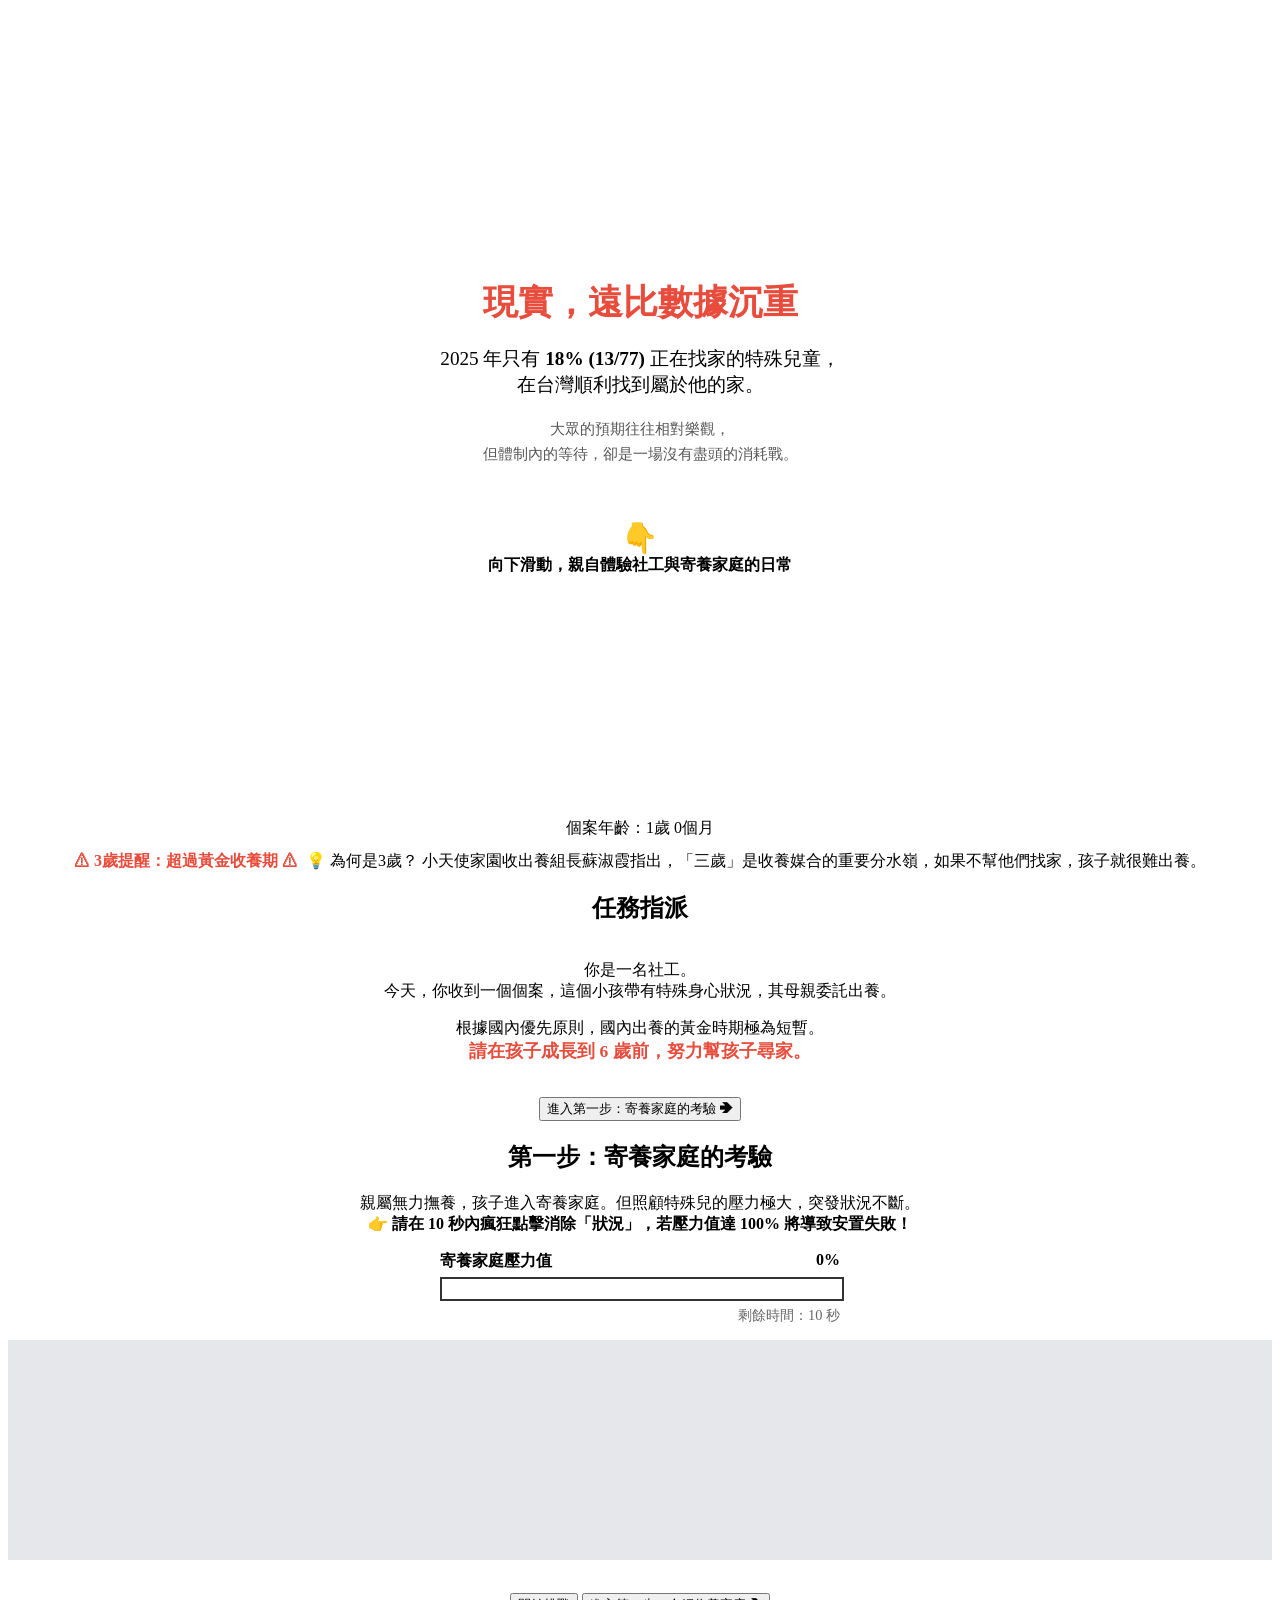
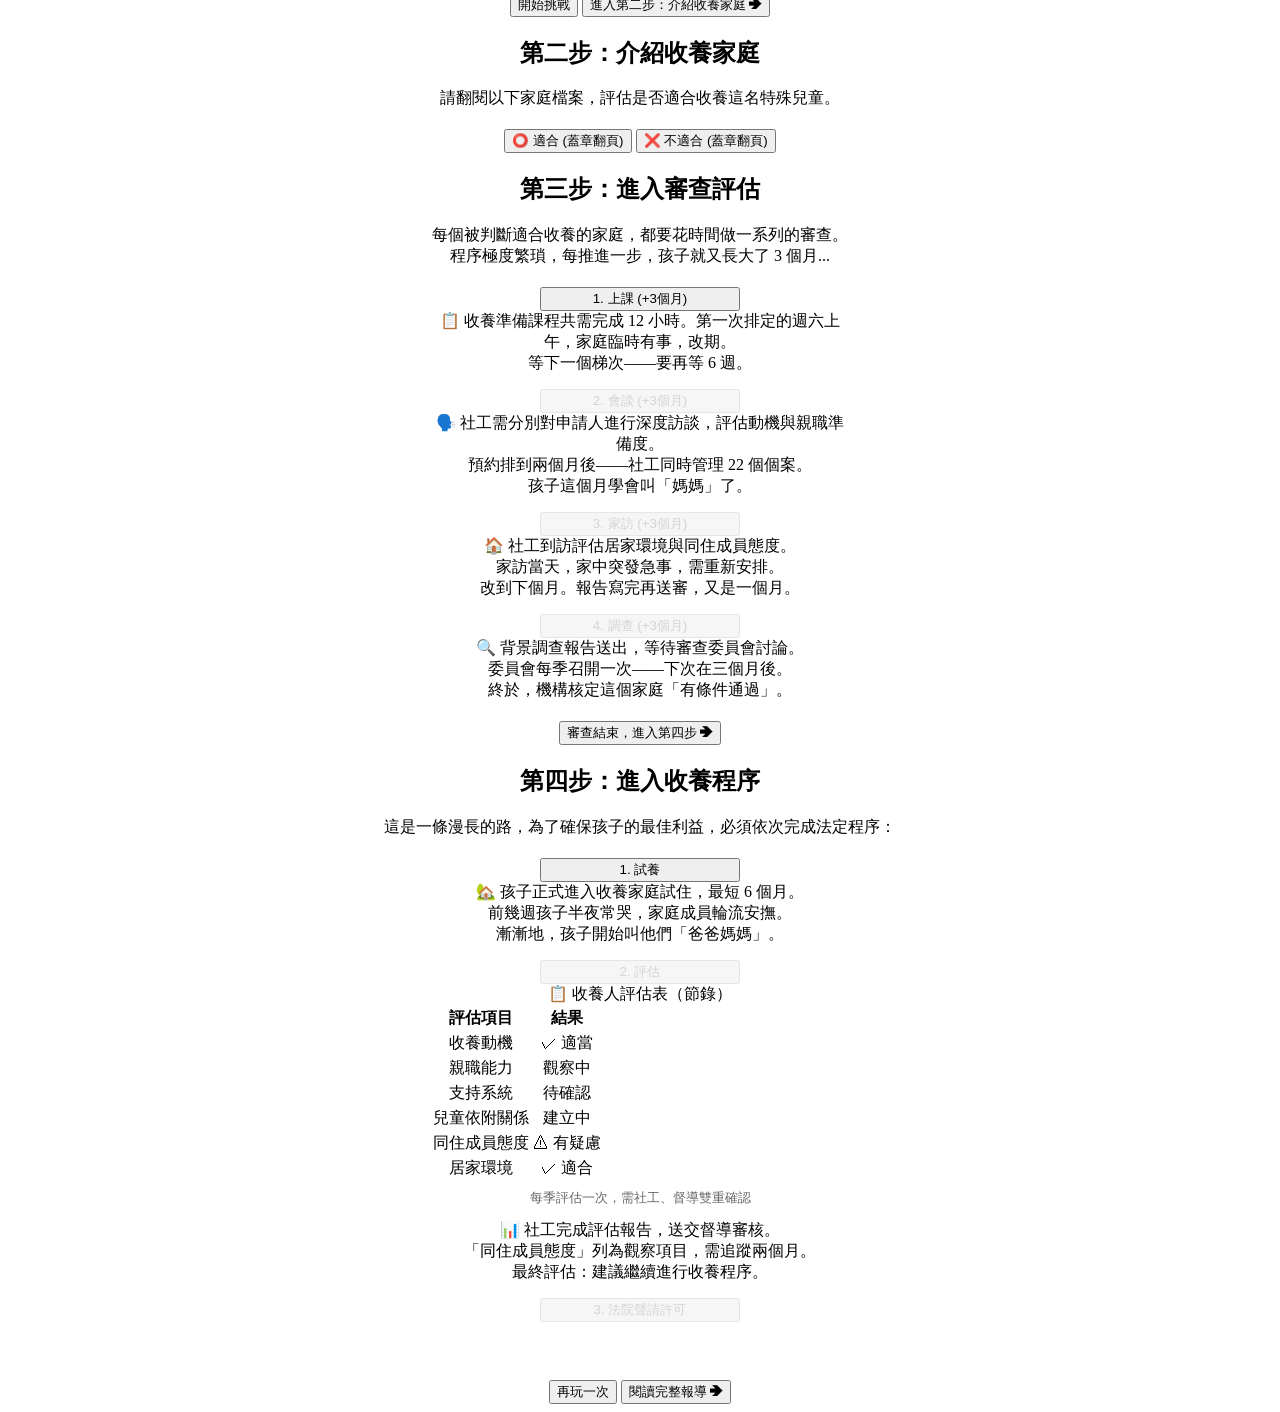
==== index (3).html @ bf9819b7 "Add files via upload" ====
<!DOCTYPE html>
<html lang="zh-TW">
<head>
    <meta charset="UTF-8">
    <meta name="viewport" content="width=device-width, initial-scale=1.0">
    <title>特殊兒童國內出養困境｜融媒體專題</title>
    
    <link rel="preconnect" href="https://fonts.googleapis.com">
    <link rel="preconnect" href="https://fonts.gstatic.com" crossorigin>
    <link href="https://fonts.googleapis.com/css2?family=DotGothic16&display=swap" rel="stylesheet">
    <link rel="stylesheet" href="style.css">

    <style>
      /* 強制覆蓋卡片樣式確保不透明且置中 */
      #family-cards-container { position: relative; }
      .family-card {
        background: #ffffff !important;
        backdrop-filter: none !important;
        -webkit-backdrop-filter: none !important;
        opacity: 1 !important;
        color: #222222 !important;
        text-align: center;
      }
      .family-card *, #family-cards-container * { color: #222222 !important; text-align: center; }
      .family-card strong, #family-cards-container strong { color: #b45309 !important; }
    </style>
</head>
<body>

<div id="app-container" style="text-align: center;">

    <section id="stage-1-result" class="screen-section active" style="min-height: 90vh; display: flex; flex-direction: column; justify-content: center; position: relative; text-align: center;">
        <div class="pixel-box text-center" style="margin-bottom: 40px; display: inline-block;">
            <h1 id="result-feedback" style="font-size: 2.2em; color: #e74c3c; margin-bottom: 20px;">現實，遠比數據沉重</h1>
            <p class="stats-compare" style="font-size: 1.2em;">2025 年只有 <strong>18% (13/77)</strong> 正在找家的特殊兒童，<br>在台灣順利找到屬於他的家。</p>
            <p style="margin-top: 15px; font-size: 0.95em; color: #555; line-height: 1.6;">大眾的預期往往相對樂觀，<br>但體制內的等待，卻是一場沒有盡頭的消耗戰。</p>
        </div>
        
        <div class="interaction-area text-center">
            <div class="scroll-prompt" id="btn-scroll-down" style="cursor: pointer;">
                <span style="font-size: 1.8em;">👇</span><br>
                <strong>向下滑動，親自體驗社工與寄養家庭的日常</strong>
            </div>
        </div>
    </section>

    <section id="stage-2" class="screen-section hidden">
        <div class="game-hud pixel-box text-center">
            <span>個案年齡：<span id="child-age">1歲 0個月</span></span>
            
            <div class="warning-text hidden" id="age-warning" style="margin-top: 12px; display: flex; align-items: center; justify-content: center; flex-wrap: wrap; gap: 8px;">
                <span style="color: #e74c3c; font-weight: bold; animation: flashWarning 1s infinite;">⚠ 3歲提醒：超過黃金收養期 ⚠</span>
                <div class="tooltip-container">
                    <span class="bulb-btn">💡 為何是3歲？</span>
                    <span class="tooltip-text">小天使家園收出養組長蘇淑霞指出，「三歲」是收養媒合的重要分水嶺，如果不幫他們找家，孩子就很難出養。</span>
                </div>
            </div>
        </div>

        <div id="game-main" class="game-screen hidden pixel-box text-center">
            <h2>任務指派</h2>
            <div class="intro-highlight" style="display: inline-block; text-align: center;">
                <p>你是一名社工。<br>今天，你收到一個個案，這個小孩帶有特殊身心狀況，其母親委託出養。</p>
                <p>根據國內優先原則，國內出養的黃金時期極為短暫。<br><strong style="color: #e74c3c; font-size: 1.1em;">請在孩子成長到 6 歲前，努力幫孩子尋家。</strong></p>
            </div>
            <br><br>
            <button class="pixel-btn primary" id="btn-start-task">進入第一步：寄養家庭的考驗 ➔</button>
        </div>

        <div id="game-g3" class="game-screen pixel-box hidden text-center">
            <h2>第一步：寄養家庭的考驗</h2>
            <p>親屬無力撫養，孩子進入寄養家庭。但照顧特殊兒的壓力極大，突發狀況不斷。<br><strong>👉 請在 10 秒內瘋狂點擊消除「狀況」，若壓力值達 100% 將導致安置失敗！</strong></p>
            
            <div id="stress-meter-container" class="hidden" style="max-width: 400px; margin: 0 auto;">
                <div style="display: flex; justify-content: space-between; margin-bottom: 5px; font-weight: bold;">
                    <span>寄養家庭壓力值</span>
                    <span id="stress-text">0%</span>
                </div>
                <div style="width: 100%; height: 20px; border: 2px solid #333; background: #fff; position: relative;">
                    <div id="stress-bar" style="width: 0%; height: 100%; background: #e74c3c; transition: width 0.03s linear, background-color 0.3s;"></div>
                </div>
                <p id="game-timer-text" style="text-align: right; font-size: 0.9em; margin-top: 5px; color: #666;">剩餘時間：10 秒</p>
            </div>

            <div id="foster-game-area" class="pixel-box-inner hidden" style="height: 220px; position: relative; overflow: hidden; margin-top: 15px; background: #e5e7eb;"></div>

            <div id="foster-result-msg" class="pixel-box-inner hidden" style="display: inline-block;"></div>

            <div style="margin-top: 15px;">
                <button class="pixel-btn primary" id="btn-start-foster-game">開始挑戰</button>
                <button class="pixel-btn hidden" id="btn-g3-to-g4">進入第二步：介紹收養家庭 ➔</button>
            </div>
        </div>

        <div id="game-g4" class="game-screen pixel-box hidden text-center">
            <h2>第二步：介紹收養家庭</h2>
            <p>請翻閱以下家庭檔案，評估是否適合收養這名特殊兒童。</p>
            
            <div id="family-cards-container" class="cards-container" style="max-width: 500px; margin: 0 auto;"></div>
            
            <div class="btn-group" id="g4-action-btns" style="margin-top: 20px;">
                <button class="pixel-btn primary" id="btn-g4-accept">⭕ 適合 (蓋章翻頁)</button>
                <button class="pixel-btn secondary" id="btn-g4-reject">❌ 不適合 (蓋章翻頁)</button>
            </div>
        </div>

        <div id="game-g5" class="game-screen pixel-box hidden text-center">
            <h2>第三步：進入審查評估</h2>
            <p>每個被判斷適合收養的家庭，都要花時間做一系列的審查。<br>程序極度繁瑣，每推進一步，孩子就又長大了 3 個月...</p>
            
            <div style="display: flex; flex-direction: column; align-items: center; gap: 15px; margin: 20px 0;">
                <div style="width: 100%; max-width: 420px;">
                    <button class="pixel-btn process-btn" id="btn-eval-1" style="width: 200px;">1. 上課 (+3個月)</button>
                    <div class="eval-narrative hidden" id="narrative-eval-1">
                        📋 收養準備課程共需完成 12 小時。第一次排定的週六上午，家庭臨時有事，改期。<br>等下一個梯次——要再等 6 週。
                    </div>
                </div>
                <div style="width: 100%; max-width: 420px;">
                    <button class="pixel-btn process-btn" id="btn-eval-2" disabled style="opacity: 0.5; width: 200px;">2. 會談 (+3個月)</button>
                    <div class="eval-narrative hidden" id="narrative-eval-2">
                        🗣️ 社工需分別對申請人進行深度訪談，評估動機與親職準備度。<br>預約排到兩個月後——社工同時管理 22 個個案。<br>孩子這個月學會叫「媽媽」了。
                    </div>
                </div>
                <div style="width: 100%; max-width: 420px;">
                    <button class="pixel-btn process-btn" id="btn-eval-3" disabled style="opacity: 0.5; width: 200px;">3. 家訪 (+3個月)</button>
                    <div class="eval-narrative hidden" id="narrative-eval-3">
                        🏠 社工到訪評估居家環境與同住成員態度。<br>家訪當天，家中突發急事，需重新安排。<br>改到下個月。報告寫完再送審，又是一個月。
                    </div>
                </div>
                <div style="width: 100%; max-width: 420px;">
                    <button class="pixel-btn process-btn" id="btn-eval-4" disabled style="opacity: 0.5; width: 200px;">4. 調查 (+3個月)</button>
                    <div class="eval-narrative hidden" id="narrative-eval-4">
                        🔍 背景調查報告送出，等待審查委員會討論。<br>委員會每季召開一次——下次在三個月後。<br>終於，機構核定這個家庭「有條件通過」。
                    </div>
                </div>
            </div>

            <button class="pixel-btn primary hidden" id="btn-g5-to-g6">審查結束，進入第四步 ➔</button>
        </div>

        <div id="game-g6" class="game-screen pixel-box hidden text-center">
            <h2 id="g6-title">第四步：進入收養程序</h2>
            <p id="g6-subtitle">這是一條漫長的路，為了確保孩子的最佳利益，必須依次完成法定程序：</p>
            
            <div id="g6-process-buttons" style="display: flex; flex-direction: column; align-items: center; gap: 15px; margin: 20px 0;">
                <div style="width: 100%; max-width: 420px;">
                    <button class="pixel-btn process-btn" id="btn-proc-1" style="width: 200px;">1. 試養</button>
                    <div class="eval-narrative hidden" id="narrative-proc-1">
                        🏡 孩子正式進入收養家庭試住，最短 6 個月。<br>前幾週孩子半夜常哭，家庭成員輪流安撫。<br>漸漸地，孩子開始叫他們「爸爸媽媽」。
                    </div>
                </div>
                <div style="width: 100%; max-width: 420px;">
                    <div class="tooltip-container" id="eval-form-trigger">
                        <button class="pixel-btn process-btn" id="btn-proc-2" disabled style="opacity: 0.5; width: 200px;">2. 評估</button>
                        <div class="eval-form-popup hidden" id="eval-form-popup">
                            <div class="eval-form-title">📋 收養人評估表（節錄）</div>
                            <table class="eval-table">
                                <tr><th>評估項目</th><th>結果</th></tr>
                                <tr><td>收養動機</td><td class="eval-ok">✓ 適當</td></tr>
                                <tr><td>親職能力</td><td class="eval-pending">觀察中</td></tr>
                                <tr><td>支持系統</td><td class="eval-pending">待確認</td></tr>
                                <tr><td>兒童依附關係</td><td class="eval-pending">建立中</td></tr>
                                <tr><td>同住成員態度</td><td class="eval-warn">⚠ 有疑慮</td></tr>
                                <tr><td>居家環境</td><td class="eval-ok">✓ 適合</td></tr>
                            </table>
                            <p style="font-size:0.8em; color:#666; margin-top:8px;">每季評估一次，需社工、督導雙重確認</p>
                        </div>
                    </div>
                    <div class="eval-narrative hidden" id="narrative-proc-2">
                        📊 社工完成評估報告，送交督導審核。<br>「同住成員態度」列為觀察項目，需追蹤兩個月。<br>最終評估：建議繼續進行收養程序。
                    </div>
                </div>
                <div style="width: 100%; max-width: 420px;">
                    <button class="pixel-btn process-btn" id="btn-proc-3" disabled style="opacity: 0.5; width: 200px;">3. 法院聲請許可</button>
                </div>
            </div>

            <div class="pixel-box-inner hidden" id="g6-msg" style="display: inline-block; max-width: 550px;"></div><br>

            <div id="g6-end-actions" class="btn-group hidden" style="margin-top: 20px;">
                <button class="pixel-btn primary" id="btn-replay-game">再玩一次</button>
                <button class="pixel-btn secondary btn-to-stage-3">閱讀完整報導 ➔</button>
            </div>
        </div>

    </section>

</div>

<script src="script.js"></script>
</body>
</html>
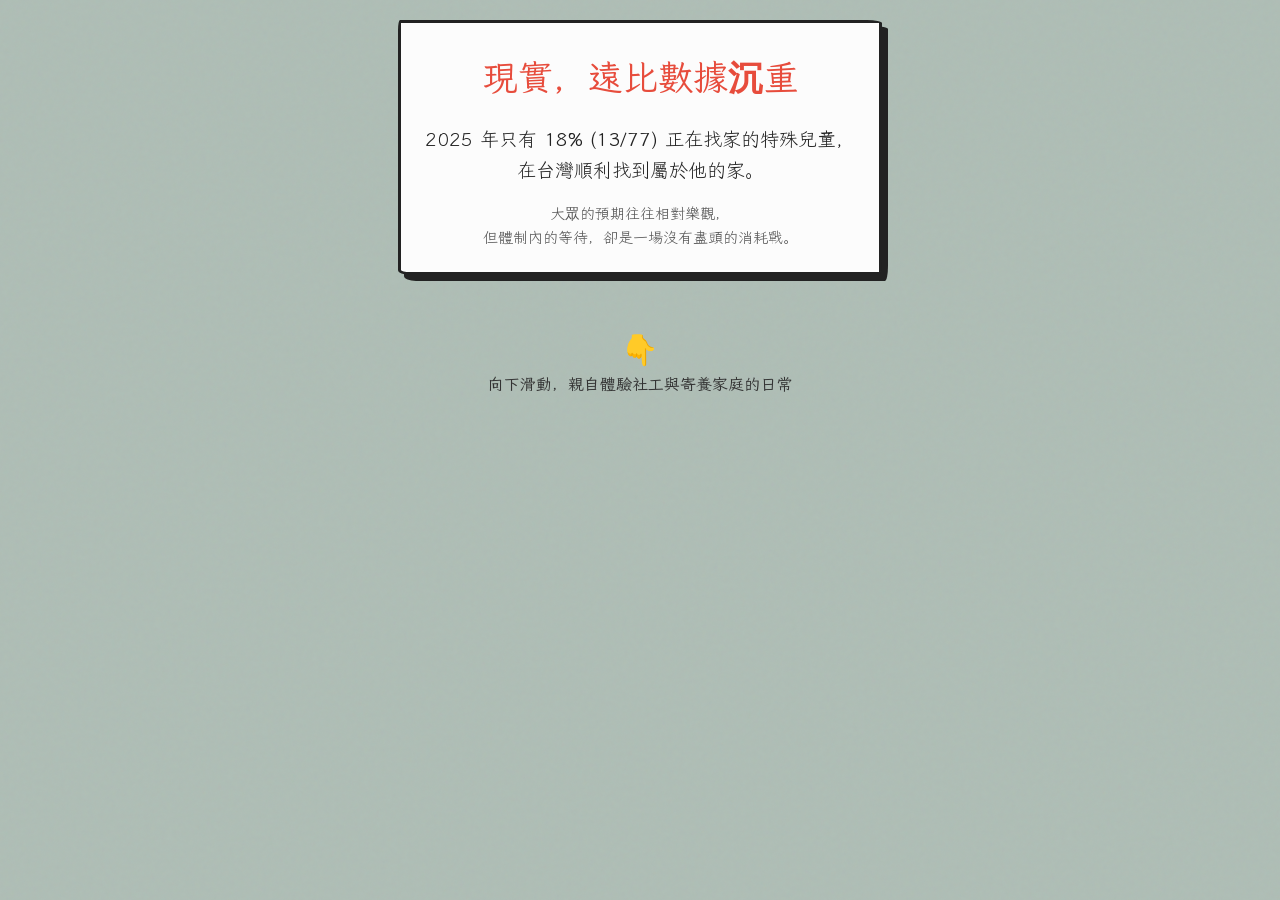
==== commit 0975a3dc: "Add files via upload" ====
--- a/index (3).html
+++ b/index (3).html
@@ -110,19 +110,19 @@
             
             <div style="display: flex; flex-direction: column; align-items: center; gap: 15px; margin: 20px 0;">
                 <div style="width: 100%; max-width: 420px;">
-                    <button class="pixel-btn process-btn" id="btn-eval-1" style="width: 200px;">1. 上課 (+3個月)</button>
+                    <button class="pixel-btn process-btn" id="btn-eval-1" style="width: 200px;">1. 上課 (+2個月)</button>
                     <div class="eval-narrative hidden" id="narrative-eval-1">
                         📋 收養準備課程共需完成 12 小時。第一次排定的週六上午，家庭臨時有事，改期。<br>等下一個梯次——要再等 6 週。
                     </div>
                 </div>
                 <div style="width: 100%; max-width: 420px;">
-                    <button class="pixel-btn process-btn" id="btn-eval-2" disabled style="opacity: 0.5; width: 200px;">2. 會談 (+3個月)</button>
+                    <button class="pixel-btn process-btn" id="btn-eval-2" disabled style="opacity: 0.5; width: 200px;">2. 會談 (+2個月)</button>
                     <div class="eval-narrative hidden" id="narrative-eval-2">
                         🗣️ 社工需分別對申請人進行深度訪談，評估動機與親職準備度。<br>預約排到兩個月後——社工同時管理 22 個個案。<br>孩子這個月學會叫「媽媽」了。
                     </div>
                 </div>
                 <div style="width: 100%; max-width: 420px;">
-                    <button class="pixel-btn process-btn" id="btn-eval-3" disabled style="opacity: 0.5; width: 200px;">3. 家訪 (+3個月)</button>
+                    <button class="pixel-btn process-btn" id="btn-eval-3" disabled style="opacity: 0.5; width: 200px;">3. 家訪 (+2個月)</button>
                     <div class="eval-narrative hidden" id="narrative-eval-3">
                         🏠 社工到訪評估居家環境與同住成員態度。<br>家訪當天，家中突發急事，需重新安排。<br>改到下個月。報告寫完再送審，又是一個月。
                     </div>
--- a/style.css
+++ b/style.css
@@ -0,0 +1,474 @@
+/* ============================================
+   台灣特殊兒童收養互動新聞 - 手繪繪本風
+   ============================================ */
+
+@import url('https://fonts.googleapis.com/css2?family=Klee+One:wght@400;600&family=Permanent+Marker&display=swap');
+
+:root {
+  --color-bg-primary: #aebdb5; 
+  --color-bg-card: #fcfcfc; 
+  --color-text-primary: #222222;
+  --color-text-secondary: #333333;
+  --color-text-muted: #555555;
+  --color-accent-pink: #f472b6; 
+  --color-accent-purple: #a855f7; 
+  --color-accent-yellow: #fcd34d; 
+  --color-accent-orange: #fb923c; 
+  --color-accent-red: #ef4444; 
+  --font-display: 'Klee One', 'Comic Sans MS', 'Noto Sans TC', sans-serif;
+  --font-body: 'Klee One', 'Comic Sans MS', 'Noto Sans TC', sans-serif;
+  --font-marker: 'Permanent Marker', 'Klee One', cursive;
+}
+
+/* --- 畫面切換狀態控制與絲滑動畫 --- */
+.screen-section, .game-screen {
+  display: none;
+  opacity: 0;
+}
+
+.active {
+  display: block !important;
+  animation: silkyFadeIn 0.6s cubic-bezier(0.2, 0.8, 0.2, 1) forwards;
+}
+
+.hidden {
+  display: none !important;
+}
+
+@keyframes silkyFadeIn {
+  0% { opacity: 0; transform: translateY(30px); }
+  100% { opacity: 1; transform: translateY(0); }
+}
+
+/* --- 全局基礎設定 (強制置中) --- */
+* {
+  margin: 0;
+  padding: 0;
+  box-sizing: border-box;
+}
+
+body {
+  font-family: var(--font-body);
+  background-color: var(--color-bg-primary);
+  background-image: url("data:image/svg+xml,%3Csvg viewBox='0 0 200 200' xmlns='http://www.w3.org/2000/svg'%3E%3Cfilter id='noiseFilter'%3E%3CfeTurbulence type='fractalNoise' baseFrequency='0.8' numOctaves='3' stitchTiles='stitch'/%3E%3C/filter%3E%3Crect width='100%25' height='100%25' filter='url(%23noiseFilter)' opacity='0.04'/%3E%3C/svg%3E");
+  color: var(--color-text-primary);
+  min-height: 100vh;
+  line-height: 1.6;
+  overflow-x: hidden;
+  text-align: center; 
+}
+
+#app-container {
+  padding: 20px 10px;
+  max-width: 640px;
+  margin: 0 auto;
+}
+
+/* --- 下拉提示動畫 --- */
+.scroll-prompt {
+  animation: bounce 1.5s infinite;
+  color: #333;
+  display: inline-block;
+  padding: 10px;
+}
+@keyframes bounce {
+  0%, 20%, 50%, 80%, 100% { transform: translateY(0); }
+  40% { transform: translateY(-10px); }
+  60% { transform: translateY(-5px); }
+}
+
+/* --- 標題與文字 --- */
+.headline {
+  font-family: var(--font-display);
+  font-size: 2.2rem;
+  font-weight: 600;
+  text-shadow: 2px 2px 0px #fff;
+  line-height: 1.3;
+}
+
+/* --- 剪紙卡片風格共用 --- */
+.pixel-box {
+  background: var(--color-bg-card);
+  border: 3px solid var(--color-text-primary);
+  border-radius: 2px 15px 3px 12px / 10px 3px 15px 5px; 
+  box-shadow: 6px 6px 0px var(--color-text-primary);
+  padding: 1.5rem;
+  margin-bottom: 20px;
+  text-align: center;
+}
+
+.pixel-box-inner {
+  border: 2px dashed #666;
+  padding: 15px;
+  margin: 15px auto;
+  background: #fafafa;
+  text-align: center;
+}
+
+.error-state { border-color: #e74c3c; background: #fdf2f0; }
+.success-state { border-color: #2ecc71; background: #eafaf1; }
+.success-state-border { border-color: #f1c40f; }
+
+/* 3歲警告視覺強調 */
+.age-alert {
+  color: #e74c3c !important;
+  font-weight: bold;
+  display: inline-block;
+  animation: pulseAlert 0.8s infinite;
+}
+@keyframes pulseAlert {
+  0%, 100% { transform: scale(1); text-shadow: none; }
+  50% { transform: scale(1.15); text-shadow: 0 0 8px rgba(231,76,60,0.6); }
+}
+#age-warning {
+  color: #e74c3c;
+  font-weight: bold;
+  font-size: 1.1em;
+  display: inline-block; 
+}
+@keyframes flashWarning {
+  0%, 100% { opacity: 1; }
+  50% { opacity: 0.3; }
+}
+
+/* --- Tooltip (3歲提醒小視窗) --- */
+.tooltip-container {
+  position: relative;
+  cursor: pointer;
+  display: inline-block;
+}
+
+.tooltip-text {
+  visibility: hidden;
+  width: 230px;
+  background-color: #2c3e50;
+  color: #fff;
+  text-align: left;
+  border-radius: 8px;
+  padding: 12px;
+  position: absolute;
+  z-index: 100;
+  top: 50%;
+  left: 100%;
+  transform: translateY(-50%);
+  margin-left: 15px;
+  opacity: 0;
+  transition: opacity 0.3s, visibility 0.3s;
+  font-size: 0.9rem;
+  line-height: 1.5;
+  font-weight: normal;
+  box-shadow: 0px 4px 6px rgba(0,0,0,0.3);
+  text-shadow: none;
+}
+
+.tooltip-text::after {
+  content: "";
+  position: absolute;
+  top: 50%;
+  right: 100%;
+  margin-top: -8px;
+  border-width: 8px;
+  border-style: solid;
+  border-color: transparent #2c3e50 transparent transparent;
+}
+
+.tooltip-container:hover .tooltip-text {
+  visibility: visible;
+  opacity: 1;
+}
+
+.bulb-btn {
+  background: #fcfcfc;
+  color: #b45309;
+  padding: 4px 10px;
+  border-radius: 12px;
+  font-size: 0.9em;
+  font-weight: bold;
+  border: 2px solid #d97706;
+  display: inline-block;
+  box-shadow: 2px 2px 0px #d97706;
+  transition: transform 0.1s, box-shadow 0.1s;
+}
+
+.tooltip-container:hover .bulb-btn {
+  transform: translate(2px, 2px);
+  box-shadow: 0px 0px 0px #d97706;
+  background: #fefce8;
+}
+
+/* 防止手機版 Tooltip 超出螢幕邊界 */
+@media (max-width: 500px) {
+  .tooltip-text {
+    width: 200px;
+    left: auto;
+    right: 0;
+    top: 100%;
+    transform: translateY(0);
+    margin-left: 0;
+    margin-top: 10px;
+  }
+  .tooltip-text::after {
+    top: -16px;
+    right: 30px;
+    margin-top: 0;
+    border-color: transparent transparent #2c3e50 transparent;
+  }
+}
+
+
+/* --- 按鈕 --- */
+.pixel-btn {
+  display: inline-flex;
+  align-items: center;
+  justify-content: center;
+  gap: 10px;
+  padding: 12px 24px;
+  font-family: var(--font-display);
+  font-size: 1.1rem;
+  font-weight: 600;
+  color: #fff;
+  background: var(--color-accent-pink);
+  border: 3px solid var(--color-text-primary);
+  border-radius: 5px 12px 4px 8px; 
+  box-shadow: 4px 4px 0px var(--color-text-primary);
+  cursor: pointer;
+  transition: all 0.1s ease;
+  text-decoration: none;
+  text-shadow: 1px 1px 0px rgba(0,0,0,0.3);
+  margin: 5px;
+}
+
+.pixel-btn:hover {
+  transform: translate(2px, 2px);
+  box-shadow: 2px 2px 0px var(--color-text-primary);
+  background: var(--color-accent-purple);
+}
+
+.pixel-btn.primary { background: #3498db; }
+.pixel-btn.secondary { background: #fff; color: var(--color-text-primary); text-shadow: none; }
+.pixel-btn.secondary:hover { background: var(--color-accent-yellow); }
+
+.pixel-btn.btn-pressed {
+  transform: translate(4px, 4px) !important;
+  box-shadow: 0px 0px 0px var(--color-text-primary) !important;
+  background: #d1d5db !important; 
+  color: #6b7280 !important; 
+  border-color: #9ca3af !important;
+  pointer-events: none; 
+  text-shadow: none !important;
+}
+
+.btn-group {
+  display: flex;
+  justify-content: center;
+  gap: 10px;
+  flex-wrap: wrap;
+  margin-top: 15px;
+}
+
+/* ============================================
+   第二步：G4 收養家庭卡片 (筆記本風格 + 翻頁視覺)
+   ============================================ */
+.cards-container {
+  position: relative;
+  height: 400px; 
+  perspective: 1500px; 
+  text-align: center;
+}
+
+.family-card {
+  position: absolute;
+  top: 0; left: 0; width: 100%; height: 100%;
+  background-color: #fefce8 !important; 
+  background-image: 
+      linear-gradient(90deg, transparent 40px, #fca5a5 40px, #fca5a5 42px, transparent 42px), 
+      linear-gradient(#e2e8f0 1px, transparent 1px) !important; 
+  background-size: 100% 100%, 100% 32px !important;
+  background-position: 0 0, 0 8px !important;
+  border: 2px solid #333 !important;
+  border-radius: 4px 12px 12px 4px !important;
+  border-left: 15px solid #8b4513 !important; 
+  padding: 20px 20px 20px 55px !important; 
+  box-shadow: 4px 4px 10px rgba(0,0,0,0.1) !important;
+  transform-origin: left center; 
+  z-index: 10;
+  transition: transform 0.6s cubic-bezier(0.4, 0.2, 0.2, 1), opacity 0.5s ease-in-out;
+  text-align: center;
+}
+
+.family-card::before {
+  content: '';
+  position: absolute;
+  left: -10px;
+  top: 20px;
+  bottom: 20px;
+  width: 10px;
+  background-image: radial-gradient(circle, #f4f4f9 3px, #333 4px, transparent 4.5px);
+  background-size: 100% 32px;
+  z-index: 10;
+}
+
+.notebook-title {
+  color: #b45309 !important;
+  font-weight: bold;
+  margin-bottom: 10px;
+  font-size: 1.2em;
+  line-height: 32px;
+  text-align: center;
+}
+.notebook-content {
+  color: #222222 !important;
+  line-height: 32px;
+  font-size: 0.95em;
+  text-align: center;
+}
+
+/* ============================================
+   第一步：寄養家庭小遊戲專屬樣式
+   ============================================ */
+.stress-bubble {
+  position: absolute;
+  background: #fff3cd;
+  border: 2px solid #d97706;
+  color: #b45309;
+  padding: 8px 12px;
+  font-size: 0.95rem;
+  font-weight: bold;
+  border-radius: 8px;
+  cursor: pointer;
+  box-shadow: 2px 2px 0px #d97706;
+  animation: popIn 0.3s ease-out forwards;
+  user-select: none;
+  z-index: 5;
+  transition: transform 0.1s;
+}
+
+.stress-bubble:active { transform: translate(2px, 2px); box-shadow: 0px 0px 0px #d97706; }
+.stress-bubble.popped { animation: popOut 0.2s ease-out forwards; pointer-events: none; }
+
+@keyframes popIn {
+  from { transform: scale(0); opacity: 0; }
+  to { transform: scale(1); opacity: 1; }
+}
+@keyframes popOut {
+  0% { transform: scale(1); opacity: 1; }
+  50% { transform: scale(1.3); opacity: 0.8; }
+  100% { transform: scale(1.6); opacity: 0; filter: blur(4px); }
+}
+
+/* ============================================
+   第三步：審查敘事文字 + 第四步評估表 Popup
+   ============================================ */
+
+/* 步驟點擊後淡入的敘事文字 */
+.eval-narrative {
+  background: #fefce8;
+  border: 1.5px dashed #d97706;
+  border-radius: 8px;
+  padding: 10px 14px;
+  margin-top: 8px;
+  font-size: 0.88em;
+  color: #444;
+  line-height: 1.7;
+  text-align: left;
+  animation: narrativeFadeIn 0.5s ease forwards;
+}
+
+@keyframes narrativeFadeIn {
+  from { opacity: 0; transform: translateY(-6px); }
+  to   { opacity: 1; transform: translateY(0); }
+}
+
+/* 評估表 Popup（hover 在 btn-proc-2 上彈出） */
+#eval-form-trigger {
+  display: inline-block;
+  position: relative;
+}
+
+.eval-form-popup {
+  position: absolute;
+  bottom: calc(100% + 10px);
+  left: 50%;
+  transform: translateX(-50%);
+  width: 280px;
+  background: #fffdf0;
+  border: 2px solid #333;
+  border-radius: 4px 12px 12px 4px;
+  box-shadow: 4px 4px 0px #333;
+  padding: 14px;
+  z-index: 200;
+  text-align: left;
+  pointer-events: none;
+  opacity: 0;
+  transition: opacity 0.2s ease;
+}
+
+/* 箭頭 */
+.eval-form-popup::after {
+  content: '';
+  position: absolute;
+  top: 100%;
+  left: 50%;
+  transform: translateX(-50%);
+  border: 8px solid transparent;
+  border-top-color: #333;
+}
+
+#eval-form-trigger:hover .eval-form-popup,
+#eval-form-trigger:focus-within .eval-form-popup {
+  opacity: 1;
+  pointer-events: auto;
+}
+
+/* 讓 disabled 狀態下不觸發 hover */
+#eval-form-trigger:has(#btn-proc-2:disabled) .eval-form-popup {
+  display: none;
+}
+
+.eval-form-title {
+  font-weight: bold;
+  font-size: 0.95em;
+  margin-bottom: 10px;
+  color: #333;
+  text-align: center;
+}
+
+.eval-table {
+  width: 100%;
+  border-collapse: collapse;
+  font-size: 0.85em;
+}
+
+.eval-table th {
+  background: #e2e8f0;
+  padding: 5px 8px;
+  border: 1px solid #ccc;
+  font-weight: bold;
+  text-align: center;
+  color: #333;
+}
+
+.eval-table td {
+  padding: 5px 8px;
+  border: 1px solid #ddd;
+  color: #333;
+  text-align: left;
+}
+
+.eval-table tr:nth-child(even) td { background: #fafafa; }
+
+.eval-ok     { color: #16a34a !important; font-weight: bold; text-align: center !important; }
+.eval-pending{ color: #b45309 !important; text-align: center !important; }
+.eval-warn   { color: #dc2626 !important; font-weight: bold; text-align: center !important; }
+
+/* 手機版 popup 往上偏移確保不被截斷 */
+@media (max-width: 500px) {
+  .eval-form-popup {
+    width: 240px;
+    left: 0;
+    transform: none;
+  }
+  .eval-form-popup::after {
+    left: 100px;
+  }
+}
